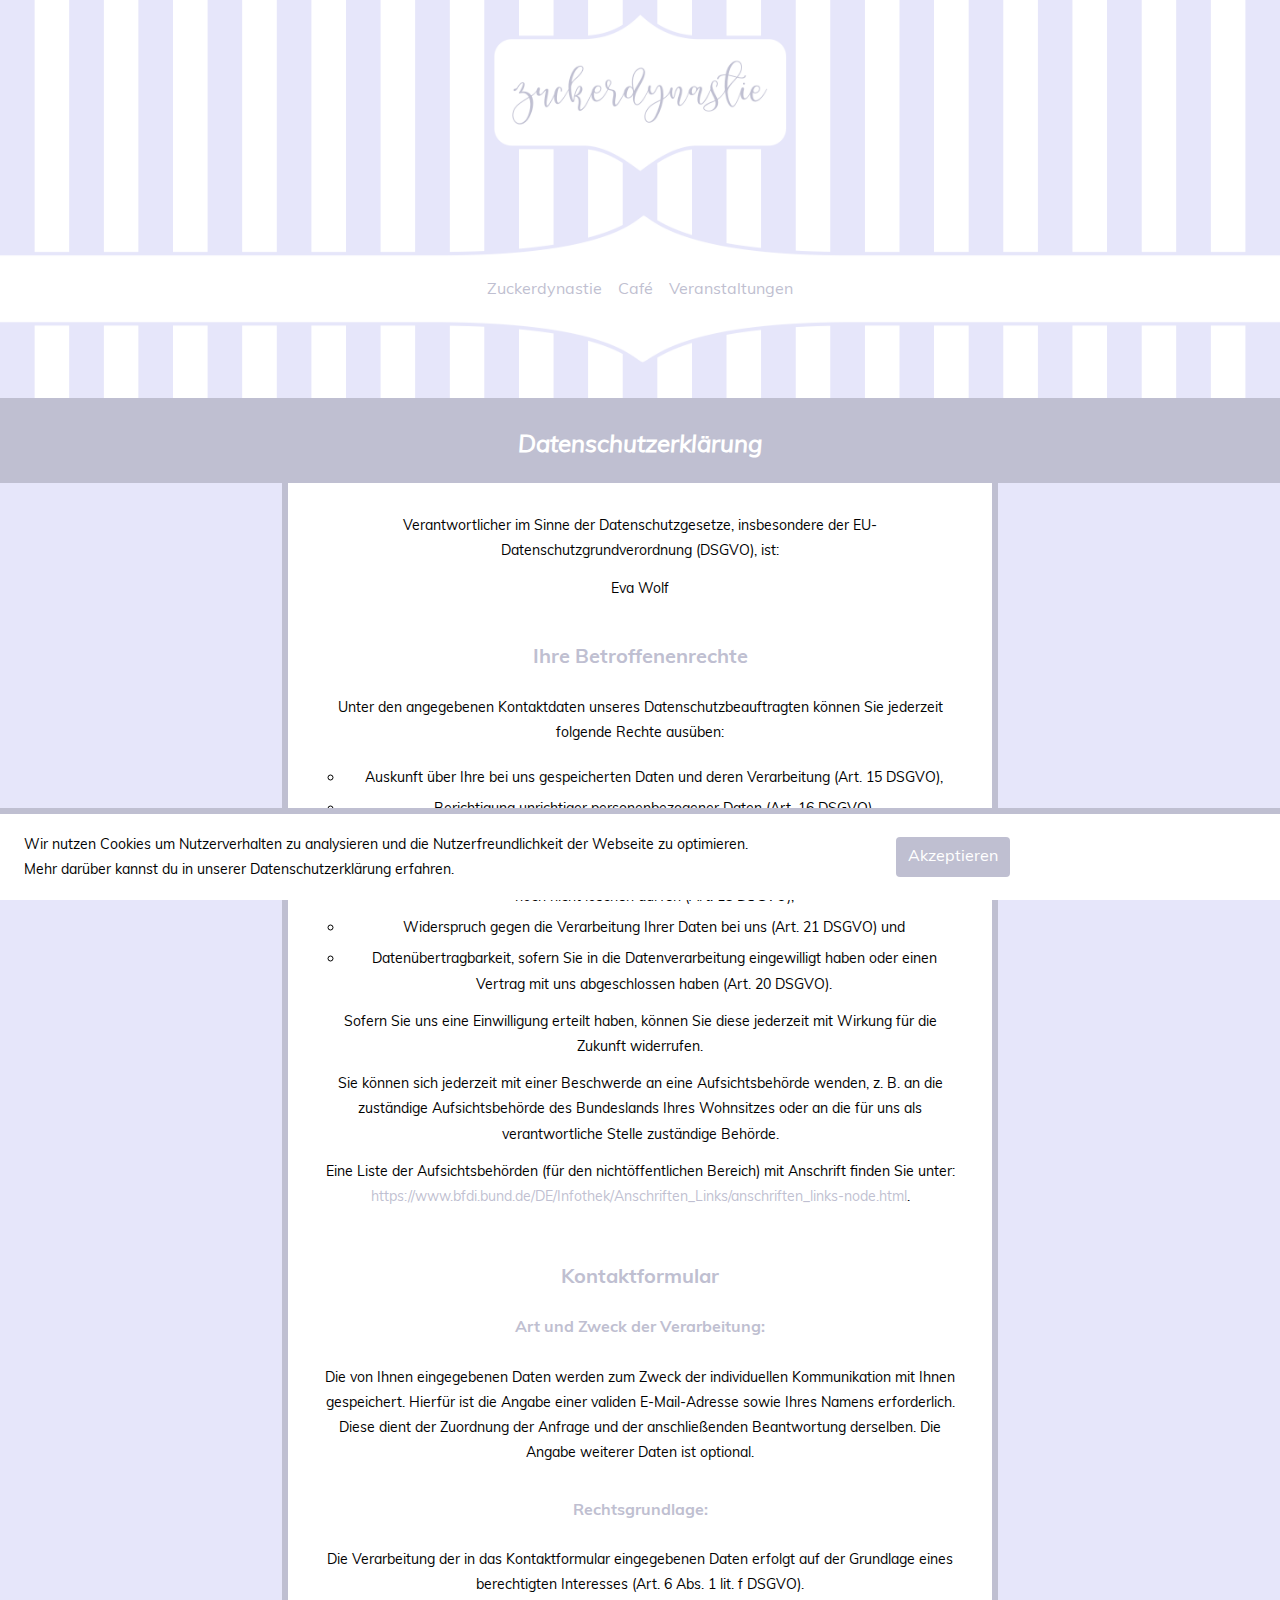
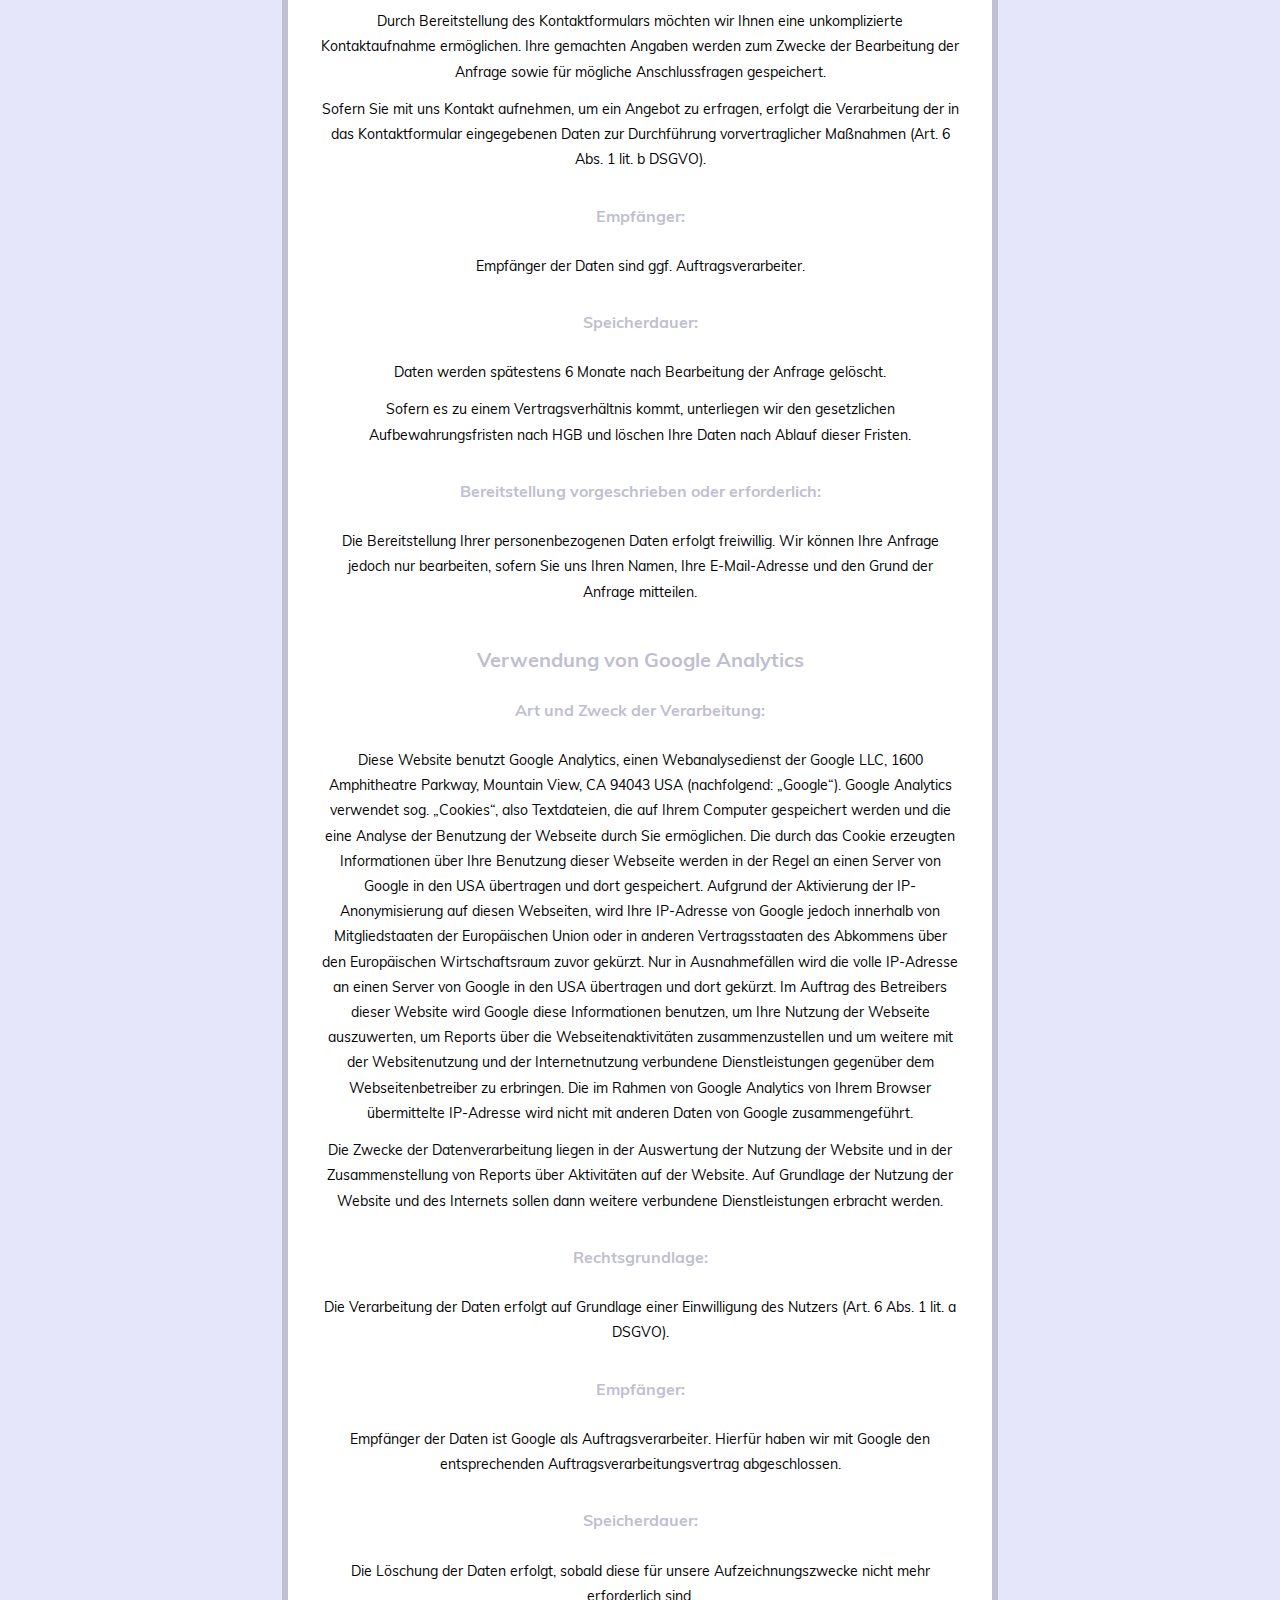
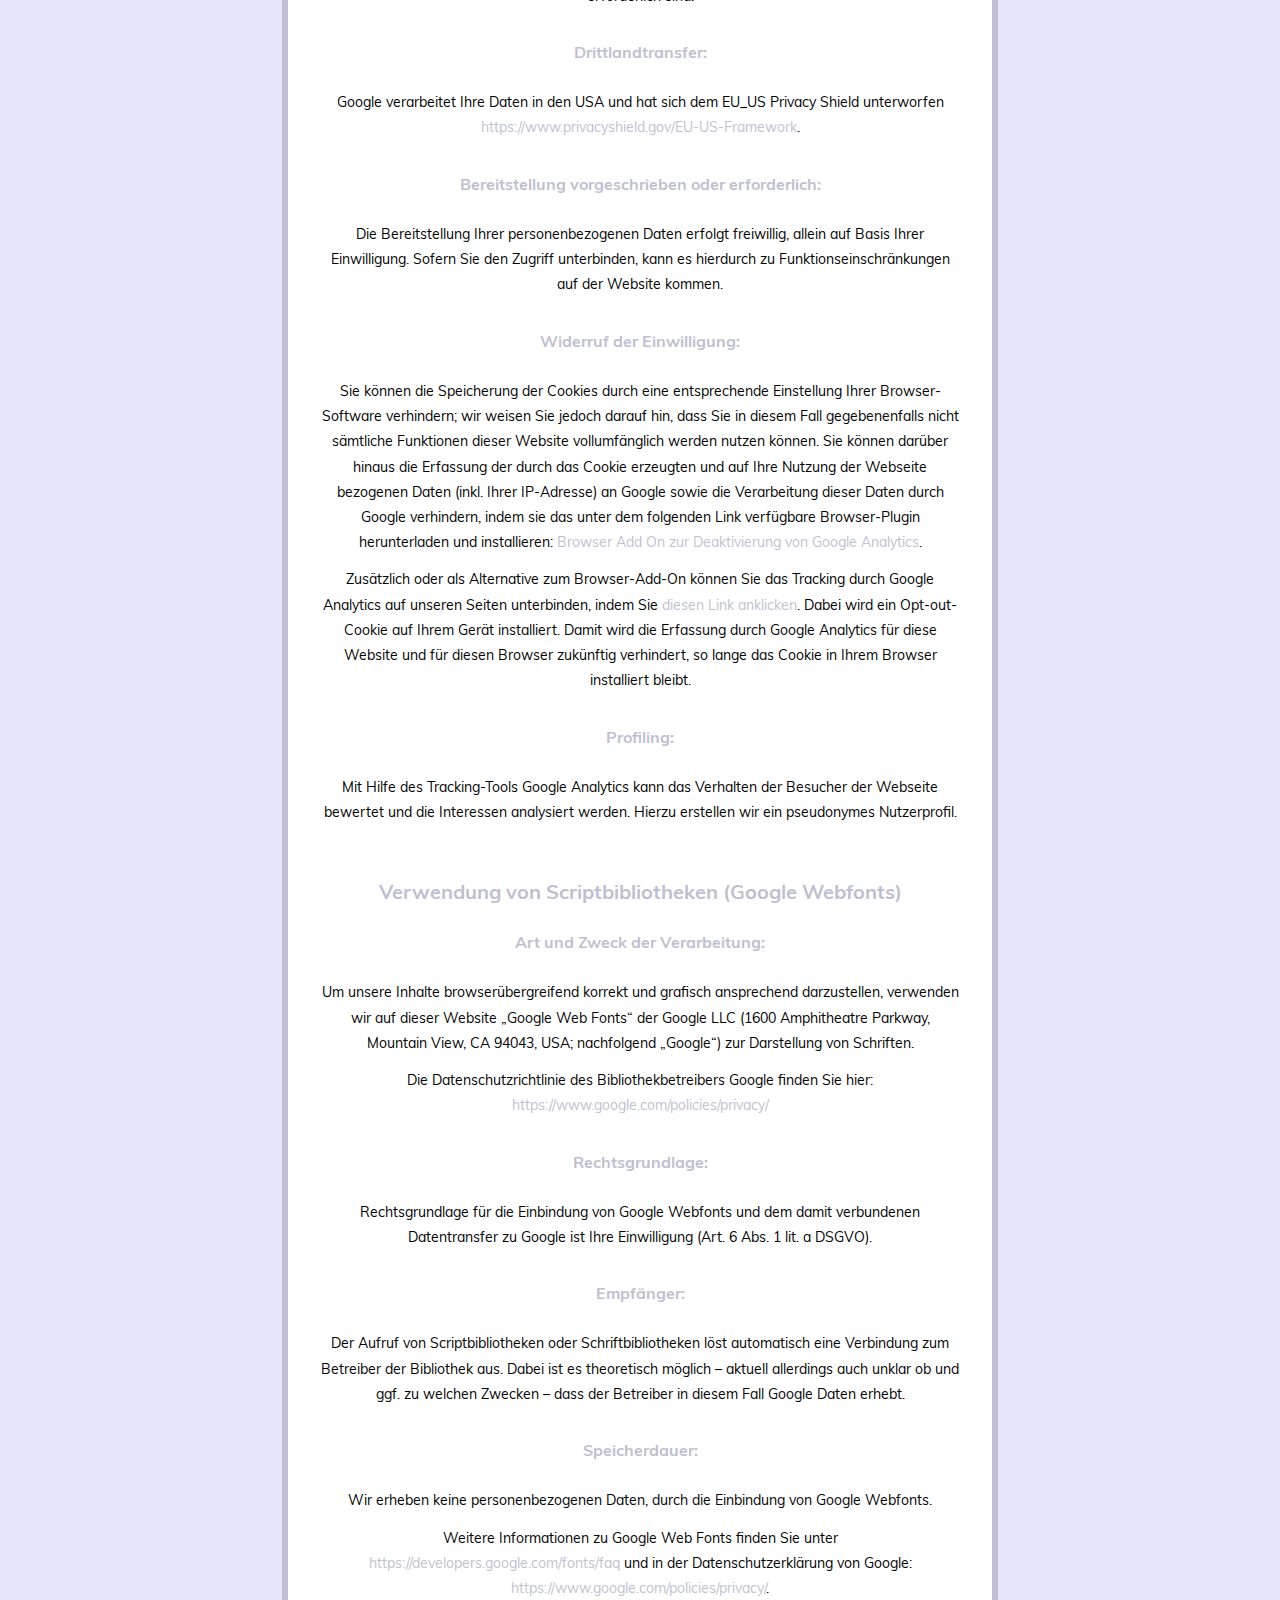
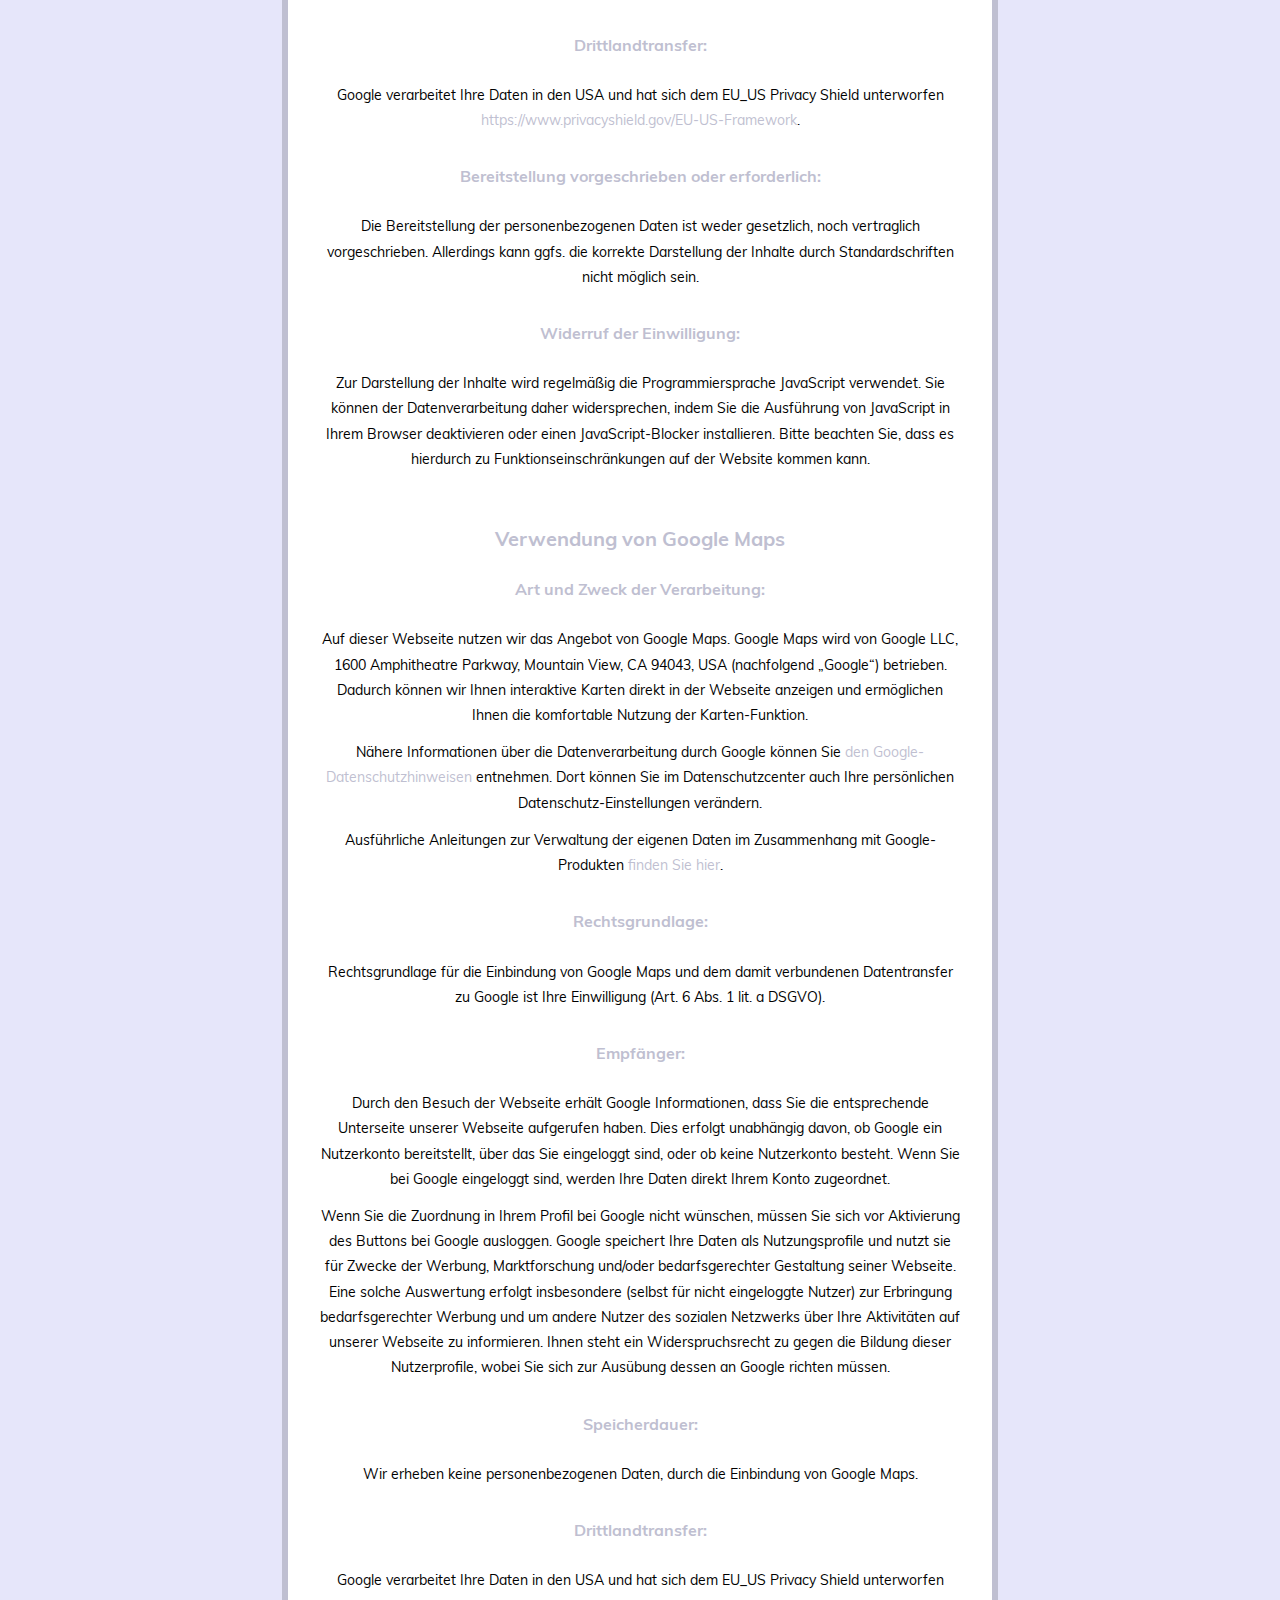
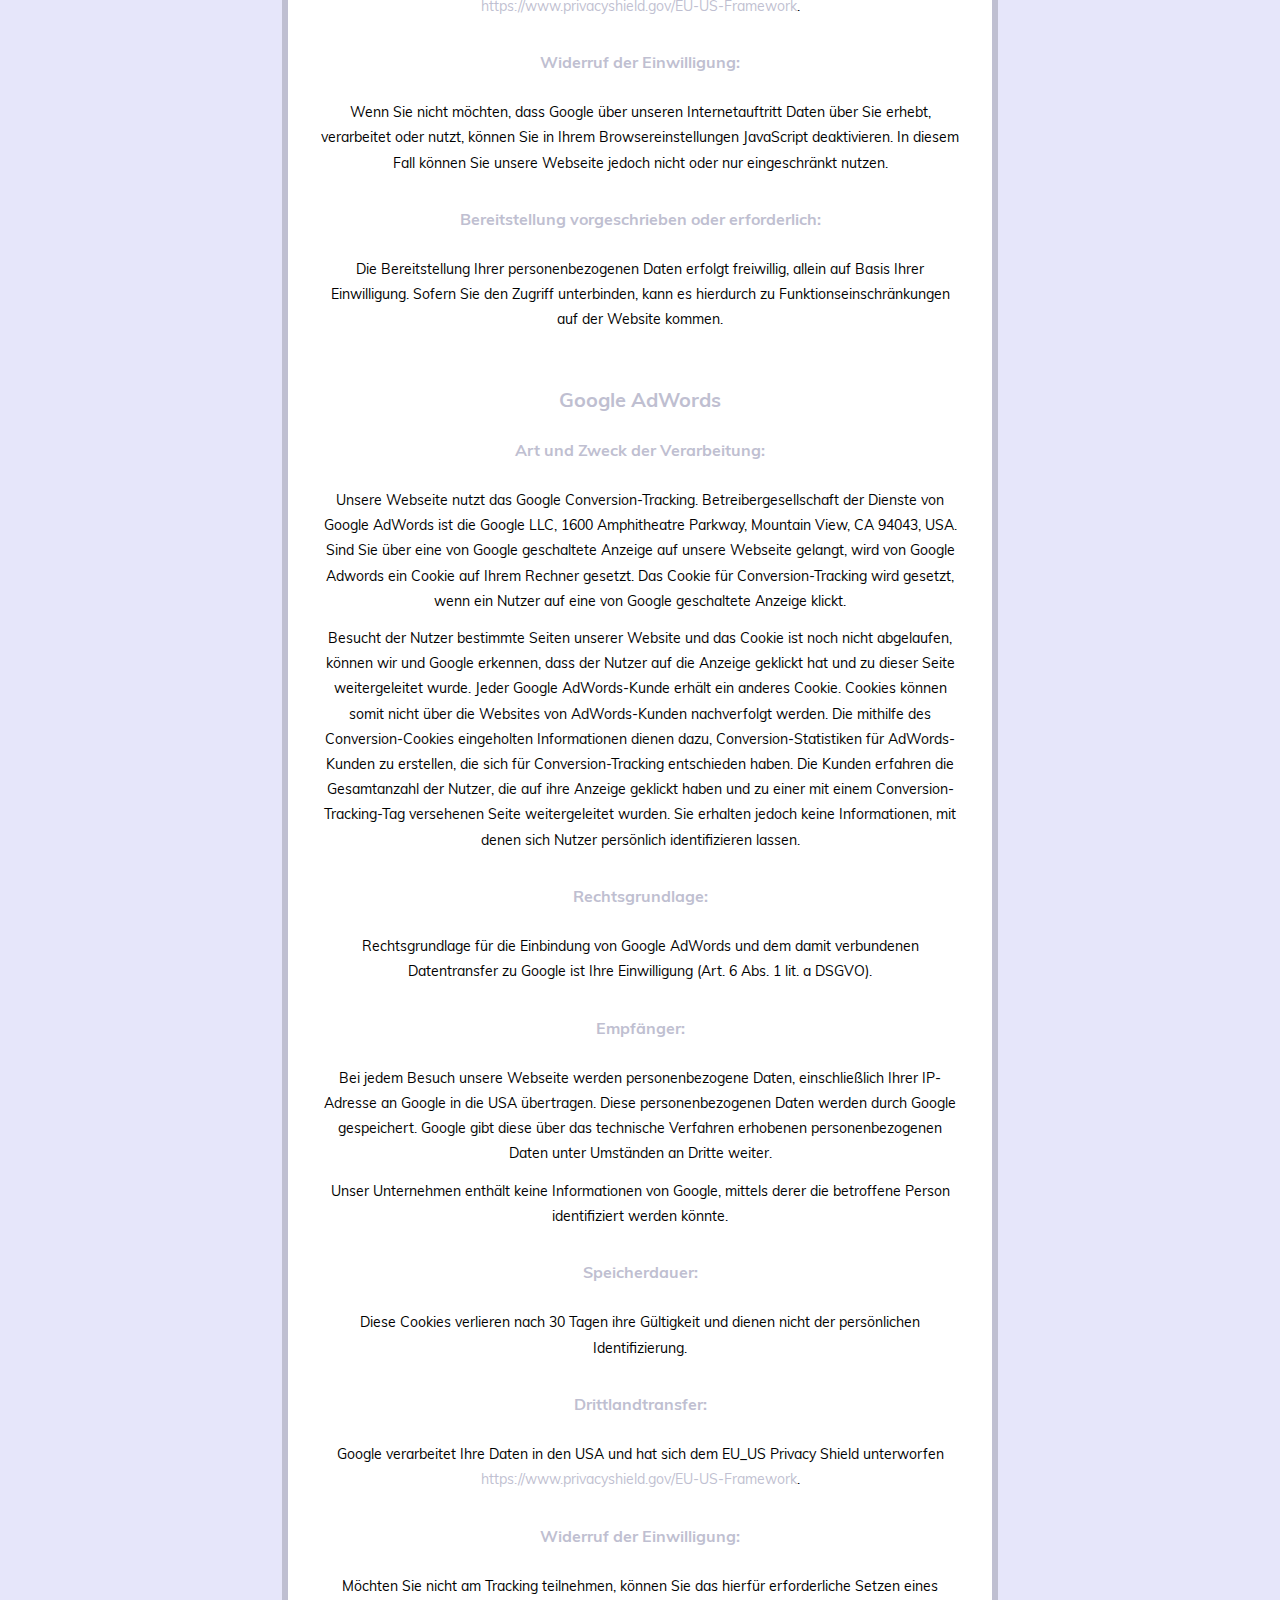
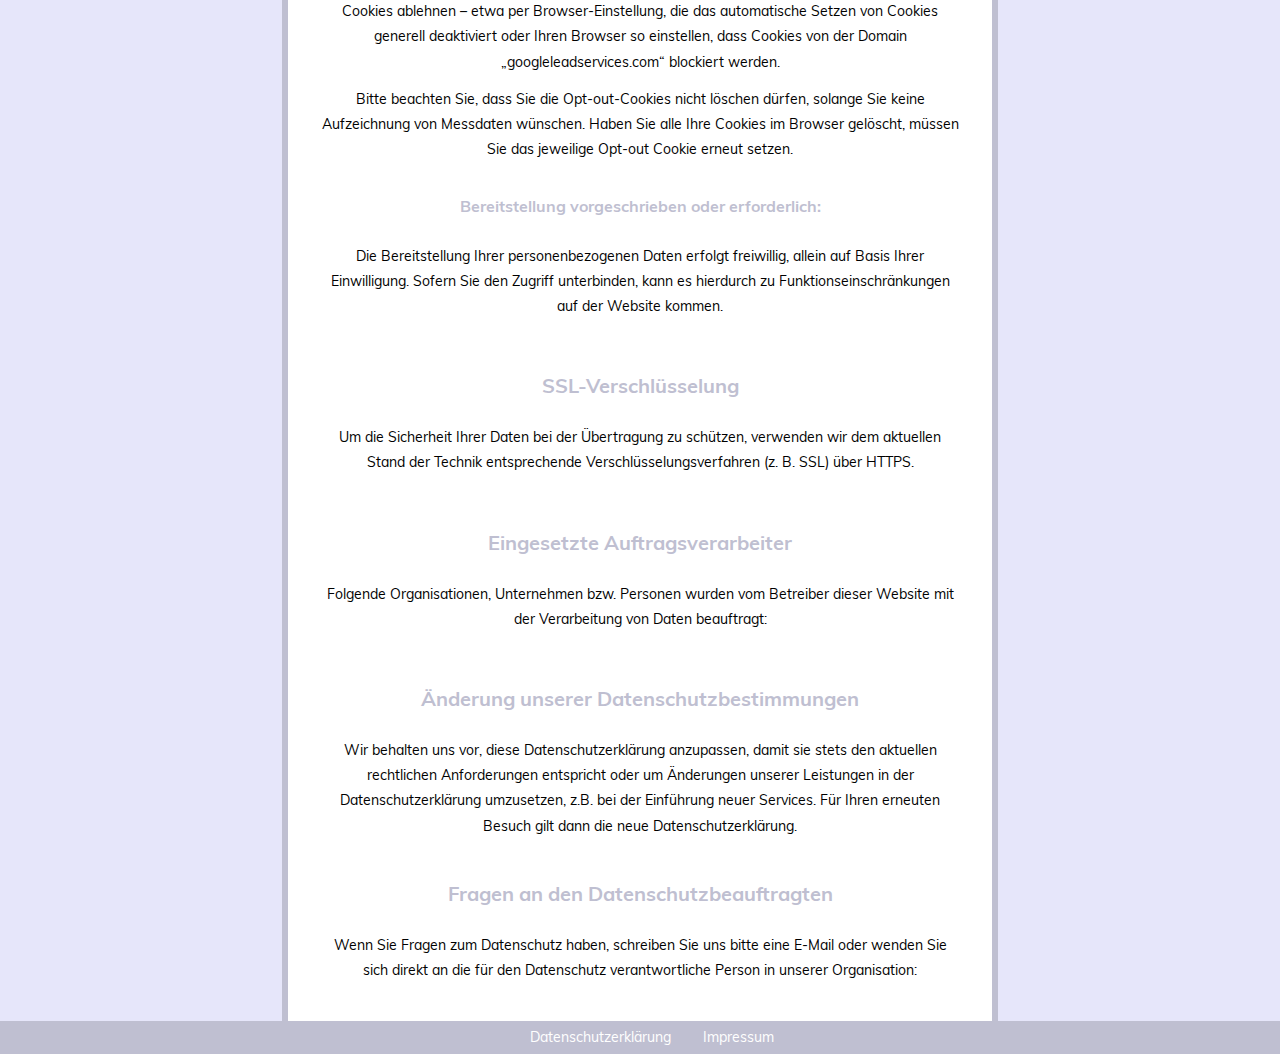
==== datenschutz.html @ 91c02031 "Initial-Commit" ====
<!DOCTYPE HTML PUBLIC "-//W3C//DTD HTML 4.0 Transitional//EN">
<html lang="de">
<head>
<meta charset="utf-8">
<meta http-equiv="X-UA-Compatible" content="IE=edge">
<meta name="page-type" content="homepage">
<meta name="viewport" content="width=device-width, initial-scale=1">
<meta name="description"
content="Süße Köstlichkeiten im Hamburger Karolinen-Viertel." >
<title>Zuckerdynastie</title>

<link rel="stylesheet" href="css/main.css" type="text/css">
<link rel="stylesheet" href="fonts/muli/stylesheet.css" type="text/css">
<script type="text/javascript" src="js/cookie.js"></script>

</head>

<body>

<img class="header" src="images/header.png">

<div class="navbar border-bottom">
    <nav>
      <ul class="ul-navbar">
        <li class="li-navbar">
          <a class="a-navbar" href="index.html">Zuckerdynastie</a>
        </li>
        <li class="li-navbar">
          <a class="a-navbar" href="speisekarte.html">Café</a>
        </li>
        <li class="li-navbar">
          <a class="a-navbar" href="veranstaltungen.html">Veranstaltungen</a>
        </li>
      </ul>
    </nav>
    <img src="images/nav-bottom.png">
</div>

<h2>Datenschutzerklärung</h2>

<div class="main-section">

    <p>Verantwortlicher im Sinne der Datenschutzgesetze, insbesondere der EU-Datenschutzgrundverordnung (DSGVO), ist:</p>
    <p>Eva Wolf</p>

    <h3>Ihre Betroffenenrechte</h3>

    <p>Unter den angegebenen Kontaktdaten unseres Datenschutzbeauftragten können Sie jederzeit folgende Rechte ausüben:</p>
    <ul>
    <li>Auskunft über Ihre bei uns gespeicherten Daten und deren Verarbeitung (Art. 15 DSGVO),</li>
    <li>Berichtigung unrichtiger personenbezogener Daten (Art. 16 DSGVO),</li>
    <li>Löschung Ihrer bei uns gespeicherten Daten (Art. 17 DSGVO),</li>
    <li>Einschränkung der Datenverarbeitung, sofern wir Ihre Daten aufgrund gesetzlicher Pflichten noch nicht löschen dürfen (Art. 18 DSGVO),</li>
    <li>Widerspruch gegen die Verarbeitung Ihrer Daten bei uns (Art. 21 DSGVO) und</li>
    <li>Datenübertragbarkeit, sofern Sie in die Datenverarbeitung eingewilligt haben oder einen Vertrag mit uns abgeschlossen haben (Art. 20 DSGVO).</li>
    </ul>
    <p>Sofern Sie uns eine Einwilligung erteilt haben, können Sie diese jederzeit mit Wirkung für die Zukunft widerrufen.</p>
    <p>Sie können sich jederzeit mit einer Beschwerde an eine Aufsichtsbehörde wenden, z. B. an die zuständige Aufsichtsbehörde des Bundeslands Ihres Wohnsitzes oder an die für uns als verantwortliche Stelle zuständige Behörde.</p>
    <p>Eine Liste der Aufsichtsbehörden (für den nichtöffentlichen Bereich) mit Anschrift finden Sie unter: <a href="https://www.bfdi.bund.de/DE/Infothek/Anschriften_Links/anschriften_links-node.html" target="blank" rel="nofollow">https://www.bfdi.bund.de/DE/Infothek/Anschriften_Links/anschriften_links-node.html</a>.</p>
    <p></p><h3>Kontaktformular</h3>
    <h4>Art und Zweck der Verarbeitung:</h4>
    <p>Die von Ihnen eingegebenen Daten werden zum Zweck der individuellen Kommunikation mit Ihnen gespeichert. Hierfür ist die Angabe einer validen E-Mail-Adresse sowie Ihres Namens erforderlich. Diese dient der Zuordnung der Anfrage und der anschließenden Beantwortung derselben. Die Angabe weiterer Daten ist optional.</p>
    <h4>Rechtsgrundlage:</h4>
    <p>Die Verarbeitung der in das Kontaktformular eingegebenen Daten erfolgt auf der Grundlage eines berechtigten Interesses (Art. 6 Abs. 1 lit. f DSGVO).</p>
    <p>Durch Bereitstellung des Kontaktformulars möchten wir Ihnen eine unkomplizierte Kontaktaufnahme ermöglichen. Ihre gemachten Angaben werden zum Zwecke der Bearbeitung der Anfrage sowie für mögliche Anschlussfragen gespeichert.</p>
    <p>Sofern Sie mit uns Kontakt aufnehmen, um ein Angebot zu erfragen, erfolgt die Verarbeitung der in das Kontaktformular eingegebenen Daten zur Durchführung vorvertraglicher Maßnahmen (Art. 6 Abs. 1 lit. b DSGVO).</p>
    <h4>Empfänger:</h4>
    <p>Empfänger der Daten sind ggf. Auftragsverarbeiter.</p>
    <h4>Speicherdauer:</h4>
    <p>Daten werden spätestens 6 Monate nach Bearbeitung der Anfrage gelöscht.</p>
    <p>Sofern es zu einem Vertragsverhältnis kommt, unterliegen wir den gesetzlichen Aufbewahrungsfristen nach HGB und löschen Ihre Daten nach Ablauf dieser Fristen. </p>
    <h4>Bereitstellung vorgeschrieben oder erforderlich:</h4>
    <p>Die Bereitstellung Ihrer personenbezogenen Daten erfolgt freiwillig. Wir können Ihre Anfrage jedoch nur bearbeiten, sofern Sie uns Ihren Namen, Ihre E-Mail-Adresse und den Grund der Anfrage mitteilen.</p>
    <h3>Verwendung von Google Analytics</h3>
    <h4>Art und Zweck der Verarbeitung:</h4>
    <p>Diese Website benutzt Google Analytics, einen Webanalysedienst der Google LLC, 1600 Amphitheatre Parkway, Mountain View, CA 94043 USA (nachfolgend: „Google“). Google Analytics verwendet sog. „Cookies“, also Textdateien, die auf Ihrem Computer gespeichert werden und die eine Analyse der Benutzung der Webseite durch Sie ermöglichen. Die durch das Cookie erzeugten Informationen über Ihre Benutzung dieser Webseite werden in der Regel an einen Server von Google in den USA übertragen und dort gespeichert. Aufgrund der Aktivierung der IP-Anonymisierung auf diesen Webseiten, wird Ihre IP-Adresse von Google jedoch innerhalb von Mitgliedstaaten der Europäischen Union oder in anderen Vertragsstaaten des Abkommens über den Europäischen Wirtschaftsraum zuvor gekürzt. Nur in Ausnahmefällen wird die volle IP-Adresse an einen Server von Google in den USA übertragen und dort gekürzt. Im Auftrag des Betreibers dieser Website wird Google diese Informationen benutzen, um Ihre Nutzung der Webseite auszuwerten, um Reports über die Webseitenaktivitäten zusammenzustellen und um weitere mit der Websitenutzung und der Internetnutzung verbundene Dienstleistungen gegenüber dem Webseitenbetreiber zu erbringen. Die im Rahmen von Google Analytics von Ihrem Browser übermittelte IP-Adresse wird nicht mit anderen Daten von Google zusammengeführt.</p>
    <p>Die Zwecke der Datenverarbeitung liegen in der Auswertung der Nutzung der Website und in der Zusammenstellung von Reports über Aktivitäten auf der Website. Auf Grundlage der Nutzung der Website und des Internets sollen dann weitere verbundene Dienstleistungen erbracht werden.</p>
    <h4>Rechtsgrundlage:</h4>
    <p>Die Verarbeitung der Daten erfolgt auf Grundlage einer Einwilligung des Nutzers (Art. 6 Abs. 1 lit. a DSGVO).</p>
    <h4>Empfänger:</h4>
    <p>Empfänger der Daten ist Google als Auftragsverarbeiter. Hierfür haben wir mit Google den entsprechenden Auftragsverarbeitungsvertrag abgeschlossen.</p>
    <h4>Speicherdauer:</h4>
    <p>Die Löschung der Daten erfolgt, sobald diese für unsere Aufzeichnungszwecke nicht mehr erforderlich sind.</p>
    <h4>Drittlandtransfer:</h4>
    <p>Google verarbeitet Ihre Daten in den USA und hat sich dem EU_US Privacy Shield unterworfen <a href="https://www.privacyshield.gov/EU-US-Framework">https://www.privacyshield.gov/EU-US-Framework</a>. </p>
    <h4>Bereitstellung vorgeschrieben oder erforderlich:</h4>
    <p>Die Bereitstellung Ihrer personenbezogenen Daten erfolgt freiwillig, allein auf Basis Ihrer Einwilligung. Sofern Sie den Zugriff unterbinden, kann es hierdurch zu Funktionseinschränkungen auf der Website kommen.</p>
    <h4>Widerruf der Einwilligung:</h4>
    <p>Sie können die Speicherung der Cookies durch eine entsprechende Einstellung Ihrer Browser-Software verhindern; wir weisen Sie jedoch darauf hin, dass Sie in diesem Fall gegebenenfalls nicht sämtliche Funktionen dieser Website vollumfänglich werden nutzen können. Sie können darüber hinaus die Erfassung der durch das Cookie erzeugten und auf Ihre Nutzung der Webseite bezogenen Daten (inkl. Ihrer IP-Adresse) an Google sowie die Verarbeitung dieser Daten durch Google verhindern, indem sie das unter dem folgenden Link verfügbare Browser-Plugin herunterladen und installieren: <a href="http://tools.google.com/dlpage/gaoptout?hl=de">Browser Add On zur Deaktivierung von Google Analytics</a>.</p>
    <p>Zusätzlich oder als Alternative zum Browser-Add-On können Sie das Tracking durch Google Analytics auf unseren Seiten unterbinden, indem Sie <a title="Google Analytics Opt-Out-Cookie setzen" onClick="gaOptout();alert('Google Analytics wurde deaktiviert');" href="#">diesen Link anklicken</a>. Dabei wird ein Opt-out-Cookie auf Ihrem Gerät installiert. Damit wird die Erfassung durch Google Analytics für diese Website und für diesen Browser zukünftig verhindert, so lange das Cookie in Ihrem Browser installiert bleibt.</p>
    <h4>Profiling:</h4>
    <p>Mit Hilfe des Tracking-Tools Google Analytics kann das Verhalten der Besucher der Webseite bewertet und die Interessen analysiert werden. Hierzu erstellen wir ein pseudonymes Nutzerprofil.</p>
    <p></p><h3>Verwendung von Scriptbibliotheken (Google Webfonts)</h3>
    <h4>Art und Zweck der Verarbeitung:</h4>
    <p>Um unsere Inhalte browserübergreifend korrekt und grafisch ansprechend darzustellen, verwenden wir auf dieser Website „Google Web Fonts“ der Google LLC (1600 Amphitheatre Parkway, Mountain View, CA 94043, USA; nachfolgend „Google“) zur Darstellung von Schriften.</p>
    <p>Die Datenschutzrichtlinie des Bibliothekbetreibers Google finden Sie hier: <a href="https://www.google.com/policies/privacy/">https://www.google.com/policies/privacy/</a></p>
    <h4>Rechtsgrundlage:</h4>
    <p>Rechtsgrundlage für die Einbindung von Google Webfonts und dem damit verbundenen Datentransfer zu Google ist Ihre Einwilligung (Art. 6 Abs. 1 lit. a DSGVO). </p>
    <h4>Empfänger:</h4>
    <p>Der Aufruf von Scriptbibliotheken oder Schriftbibliotheken löst automatisch eine Verbindung zum Betreiber der Bibliothek aus. Dabei ist es theoretisch möglich – aktuell allerdings auch unklar ob und ggf. zu welchen Zwecken – dass der Betreiber in diesem Fall Google Daten erhebt.</p>
    <h4>Speicherdauer:</h4>
    <p>Wir erheben keine personenbezogenen Daten, durch die Einbindung von Google Webfonts.</p>
    <p>Weitere Informationen zu Google Web Fonts finden Sie unter <a href="https://developers.google.com/fonts/faq">https://developers.google.com/fonts/faq</a> und in der Datenschutzerklärung von Google: <a href="https://www.google.com/policies/privacy/">https://www.google.com/policies/privacy/</a>.</p>
    <h4>Drittlandtransfer:</h4>
    <p>Google verarbeitet Ihre Daten in den USA und hat sich dem EU_US Privacy Shield unterworfen <a href="https://www.privacyshield.gov/EU-US-Framework">https://www.privacyshield.gov/EU-US-Framework</a>.</p>
    <h4>Bereitstellung vorgeschrieben oder erforderlich:</h4>
    <p>Die Bereitstellung der personenbezogenen Daten ist weder gesetzlich, noch vertraglich vorgeschrieben. Allerdings kann ggfs. die korrekte Darstellung der Inhalte durch Standardschriften nicht möglich sein.</p>
    <h4>Widerruf der Einwilligung:</h4>
    <p>Zur Darstellung der Inhalte wird regelmäßig die Programmiersprache JavaScript verwendet. Sie können der Datenverarbeitung daher widersprechen, indem Sie die Ausführung von JavaScript in Ihrem Browser deaktivieren oder einen JavaScript-Blocker installieren. Bitte beachten Sie, dass es hierdurch zu Funktionseinschränkungen auf der Website kommen kann.</p>
    <p></p><h3>Verwendung von Google Maps</h3>
    <h4>Art und Zweck der Verarbeitung:</h4>
    <p>Auf dieser Webseite nutzen wir das Angebot von Google Maps. Google Maps wird von Google LLC, 1600 Amphitheatre Parkway, Mountain View, CA 94043, USA (nachfolgend „Google“) betrieben. Dadurch können wir Ihnen interaktive Karten direkt in der Webseite anzeigen und ermöglichen Ihnen die komfortable Nutzung der Karten-Funktion.</p>
    <p>Nähere Informationen über die Datenverarbeitung durch Google können Sie <a href="http://www.google.com/privacypolicy.html">den Google-Datenschutzhinweisen</a> entnehmen. Dort können Sie im Datenschutzcenter auch Ihre persönlichen Datenschutz-Einstellungen verändern.</p>
    <p>Ausführliche Anleitungen zur Verwaltung der eigenen Daten im Zusammenhang mit Google-Produkten<a href="http://www.dataliberation.org/"> finden Sie hier</a>.</p>
    <h4>Rechtsgrundlage:</h4>
    <p>Rechtsgrundlage für die Einbindung von Google Maps und dem damit verbundenen Datentransfer zu Google ist Ihre Einwilligung (Art. 6 Abs. 1 lit. a DSGVO).</p>
    <h4>Empfänger:</h4>
    <p>Durch den Besuch der Webseite erhält Google Informationen, dass Sie die entsprechende Unterseite unserer Webseite aufgerufen haben. Dies erfolgt unabhängig davon, ob Google ein Nutzerkonto bereitstellt, über das Sie eingeloggt sind, oder ob keine Nutzerkonto besteht. Wenn Sie bei Google eingeloggt sind, werden Ihre Daten direkt Ihrem Konto zugeordnet.</p>
    <p>Wenn Sie die Zuordnung in Ihrem Profil bei Google nicht wünschen, müssen Sie sich vor Aktivierung des Buttons bei Google ausloggen. Google speichert Ihre Daten als Nutzungsprofile und nutzt sie für Zwecke der Werbung, Marktforschung und/oder bedarfsgerechter Gestaltung seiner Webseite. Eine solche Auswertung erfolgt insbesondere (selbst für nicht eingeloggte Nutzer) zur Erbringung bedarfsgerechter Werbung und um andere Nutzer des sozialen Netzwerks über Ihre Aktivitäten auf unserer Webseite zu informieren. Ihnen steht ein Widerspruchsrecht zu gegen die Bildung dieser Nutzerprofile, wobei Sie sich zur Ausübung dessen an Google richten müssen.</p>
    <h4>Speicherdauer:</h4>
    <p>Wir erheben keine personenbezogenen Daten, durch die Einbindung von Google Maps.</p>
    <h4>Drittlandtransfer:</h4>
    <p>Google verarbeitet Ihre Daten in den USA und hat sich dem EU_US Privacy Shield unterworfen <a href="https://www.privacyshield.gov/EU-US-Framework">https://www.privacyshield.gov/EU-US-Framework</a>.</p>
    <h4>Widerruf der Einwilligung:</h4>
    <p>Wenn Sie nicht möchten, dass Google über unseren Internetauftritt Daten über Sie erhebt, verarbeitet oder nutzt, können Sie in Ihrem Browsereinstellungen JavaScript deaktivieren. In diesem Fall können Sie unsere Webseite jedoch nicht oder nur eingeschränkt nutzen.</p>
    <h4>Bereitstellung vorgeschrieben oder erforderlich:</h4>
    <p>Die Bereitstellung Ihrer personenbezogenen Daten erfolgt freiwillig, allein auf Basis Ihrer Einwilligung. Sofern Sie den Zugriff unterbinden, kann es hierdurch zu Funktionseinschränkungen auf der Website kommen.</p>
    <p></p><h3>Google AdWords</h3>
    <h4>Art und Zweck der Verarbeitung:</h4>
    <p>Unsere Webseite nutzt das Google Conversion-Tracking. Betreibergesellschaft der Dienste von Google AdWords ist die Google LLC, 1600 Amphitheatre Parkway, Mountain View, CA 94043, USA. Sind Sie über eine von Google geschaltete Anzeige auf unsere Webseite gelangt, wird von Google Adwords ein Cookie auf Ihrem Rechner gesetzt. Das Cookie für Conversion-Tracking wird gesetzt, wenn ein Nutzer auf eine von Google geschaltete Anzeige klickt.</p>
    <p>Besucht der Nutzer bestimmte Seiten unserer Website und das Cookie ist noch nicht abgelaufen, können wir und Google erkennen, dass der Nutzer auf die Anzeige geklickt hat und zu dieser Seite weitergeleitet wurde. Jeder Google AdWords-Kunde erhält ein anderes Cookie. Cookies können somit nicht über die Websites von AdWords-Kunden nachverfolgt werden. Die mithilfe des Conversion-Cookies eingeholten Informationen dienen dazu, Conversion-Statistiken für AdWords-Kunden zu erstellen, die sich für Conversion-Tracking entschieden haben. Die Kunden erfahren die Gesamtanzahl der Nutzer, die auf ihre Anzeige geklickt haben und zu einer mit einem Conversion-Tracking-Tag versehenen Seite weitergeleitet wurden. Sie erhalten jedoch keine Informationen, mit denen sich Nutzer persönlich identifizieren lassen.</p>
    <h4>Rechtsgrundlage:</h4>
    <p>Rechtsgrundlage für die Einbindung von Google AdWords und dem damit verbundenen Datentransfer zu Google ist Ihre Einwilligung (Art. 6 Abs. 1 lit. a DSGVO).</p>
    <h4>Empfänger:</h4>
    <p>Bei jedem Besuch unsere Webseite werden personenbezogene Daten, einschließlich Ihrer IP-Adresse an Google in die USA übertragen. Diese personenbezogenen Daten werden durch Google gespeichert. Google gibt diese über das technische Verfahren erhobenen personenbezogenen Daten unter Umständen an Dritte weiter.</p>
    <p>Unser Unternehmen enthält keine Informationen von Google, mittels derer die betroffene Person identifiziert werden könnte.</p>
    <h4>Speicherdauer:</h4>
    <p>Diese Cookies verlieren nach 30 Tagen ihre Gültigkeit und dienen nicht der persönlichen Identifizierung.</p>
    <h4>Drittlandtransfer:</h4>
    <p>Google verarbeitet Ihre Daten in den USA und hat sich dem EU_US Privacy Shield unterworfen <a href="https://www.privacyshield.gov/EU-US-Framework">https://www.privacyshield.gov/EU-US-Framework</a>.</p>
    <h4>Widerruf der Einwilligung:</h4>
    <p>Möchten Sie nicht am Tracking teilnehmen, können Sie das hierfür erforderliche Setzen eines Cookies ablehnen – etwa per Browser-Einstellung, die das automatische Setzen von Cookies generell deaktiviert oder Ihren Browser so einstellen, dass Cookies von der Domain „googleleadservices.com“ blockiert werden.</p>
    <p>Bitte beachten Sie, dass Sie die Opt-out-Cookies nicht löschen dürfen, solange Sie keine Aufzeichnung von Messdaten wünschen. Haben Sie alle Ihre Cookies im Browser gelöscht, müssen Sie das jeweilige Opt-out Cookie erneut setzen.</p>
    <h4>Bereitstellung vorgeschrieben oder erforderlich:</h4>
    <p>Die Bereitstellung Ihrer personenbezogenen Daten erfolgt freiwillig, allein auf Basis Ihrer Einwilligung. Sofern Sie den Zugriff unterbinden, kann es hierdurch zu Funktionseinschränkungen auf der Website kommen.</p>
    <p></p><h3>SSL-Verschlüsselung</h3>
    <p>Um die Sicherheit Ihrer Daten bei der Übertragung zu schützen, verwenden wir dem aktuellen Stand der Technik entsprechende Verschlüsselungsverfahren (z. B. SSL) über HTTPS.</p>
    <p></p><h3>Eingesetzte Auftragsverarbeiter</h3>
    <p>Folgende Organisationen, Unternehmen bzw. Personen wurden vom Betreiber dieser Website mit der Verarbeitung von Daten beauftragt:</p>
    <p></p><h3>Änderung unserer Datenschutzbestimmungen</h3>
    <p>Wir behalten uns vor, diese Datenschutzerklärung anzupassen, damit sie stets den aktuellen rechtlichen Anforderungen entspricht oder um Änderungen unserer Leistungen in der Datenschutzerklärung umzusetzen, z.B. bei der Einführung neuer Services. Für Ihren erneuten Besuch gilt dann die neue Datenschutzerklärung.</p>
    <h3>Fragen an den Datenschutzbeauftragten</h3>
    <p>Wenn Sie Fragen zum Datenschutz haben, schreiben Sie uns bitte eine E-Mail oder wenden Sie sich direkt an die für den Datenschutz verantwortliche Person in unserer Organisation:</p>


</div>

<div class="footer">
        <ul class="ul-footer">
            <li class="li-footer"><a class="a-footer" href="datenschutz.html">Datenschutzerklärung</a></li>
            <li class="li-footer"><a class="a-footer" href="impressum.html">Impressum</a></li>
       </ul>
  </div>

<div class="cookie-hinweis" id="cookiehinweis">
    <div class="col-left">
      <p class="p-cookie">Wir nutzen Cookies um Nutzerverhalten zu analysieren und die Nutzerfreundlichkeit der Webseite zu optimieren.<br />Mehr darüber kannst du in unserer <router-link to="/pages/datenschutz.html">Datenschutzerklärung</router-link> erfahren.</p>
    </div>
    <div class="col-right">
        <a class="button" onclick='document.getElementById("cookiehinweis").style="display:none";'>Akzeptieren</a>
    </div>
</div>

<script>
   showCookieNotice();
</script>

</body>

</html>
---- css/main.css ----
/* ############################################################ */
/* allgemein */
/* ############################################################ */

body {
    font-family: muli;
    font-size: 14px;
    margin: 0;
    background: #E6E6FA;
    text-align: center;
    -webkit-font-smoothing: antialiased;
    -moz-osx-font-smoothing: grayscale;
    word-wrap:break-word
}

img {
    width: 100%;
    padding: 0;
    margin: 0;
}

.navbar {
    width: 100%;
    display: block;
    text-align: center;
    background: #fff;
    padding: 0;
    margin:0;
}

.border-bottom {
    border-bottom: 6px solid #BFBFD1;
}


.main-section {
    width: 50%;
    margin-left: auto;
    margin-right: auto;
    background: #fff;
    padding: 24px 32px 32px 32px;
    border-left: 6px solid #BFBFD1;
    border-right: 6px solid #BFBFD1;
}

a {
  color: #BFBFD1;
  text-decoration: none;
  outline: none;
  cursor: pointer;
}

button {
    color: #fff;
    background: #BFBFD1;
    border-radius: 4px;
    cursor: pointer;
    outline: none;
    font-size:16px;
    height: 32px;
    border: none;
    padding: 8px 16px 12px 18px;
}

button:hover {
    background: #E6E6FA;
}

.button {
    color: #fff;
    background: #BFBFD1;
    border-radius: 4px;
    cursor: pointer;
    outline: none;
    font-size:16px;
    height: 32px;
    border: none;
    padding: 8px 12px 0px 12px;
}

.button:hover {
    background: #E6E6FA;
}

p {
    font-size: 14px;
     line-height: 180%;
     padding-top: 6px;
     padding-bottom: 6px;
     cursor: default;
     margin: 0;
}

.left {
    text-align: left;
}

u {
    text-decoration: underline;
}

b {
    font-weight: bold;
}

h1 {
    font-weight: bold;
    color: #BFBFD1;
    line-height: 130%;
    cursor: default;
    font-size: 32px;
    padding-top: 24px;
    padding-bottom: 16px;
}


h2 {
    font-weight: bold;
    line-height: 130%;
    cursor: default;
    font-size: 24px;
    padding-top: 24px;
    padding-bottom: 24px;
    width: 100%;
    color: #fff;
    background: #BFBFD1;
    font-style: italic;
    margin: 0;
}

h3 {
    font-weight: bold;
    color: #BFBFD1;
    line-height: 130%;
    cursor: default;
    font-size: 20px;
    padding-top: 16px;
    padding-bottom: 0px
}

h4 {
    font-weight: bold;
    color: #BFBFD1;
    line-height: 130%;
    cursor: default;
    font-size: 16px;
    padding-top: 6px;
    padding-bottom: 0px;
}

ul {
  list-style-type: circle;
  padding-left: 24px;
  line-height: 180%;
  margin-bottom: 16px;
  cursor: default;
  margin-bottom: 0;
}

ol {
  list-style-type: decimal;
  padding-left: 24px;
  line-height: 180%;
  margin-bottom: 16px;
  cursor: default;
  margin-bottom: 0;
}

li {
    padding-left: 4px;
    padding-bottom: 6px;
}

/* ############################################################ */
/* Navbar */
/* ############################################################ */

.ul-navbar {
    display: flex;
    justify-content: center;
    list-style-type: none;
    margin: 0;
    padding: 0;
}

.li-navbar {
    padding: 0;
    display: block;
    position: relative;
}

.a-navbar {
    padding: 0px 8px 0px 8px;
    font-size: 16px;
}

/* ############################################################ */
/* Cookie Hinweis */
/* ############################################################ */

.cookie-hinweis {
    display: flex;
	width: 100%;
	bottom: 0px;
	background: #fff;
    border-top: 6px solid #BFBFD1;
	position: fixed;
	margin: 0;
	padding: 0;
	z-index: 200;
}

.col-left {
  width: 70%;
  margin: 0;
  padding: 0;
 }

 .col-right {
   display: flex;
   align-items: center;
}

.p-cookie {
    text-align: left;
    margin-top: 12px;
    margin-bottom: 12px;
    margin-left: 24px;
}

/* ############################################################ */
/* Footer */
/* ############################################################ */

.footer {
  text-align: center;
  width: 100%;
  padding: 0;
  margin: 0;
 }


.ul-footer {
     display: flex;
     justify-content: center;
     background: #BFBFD1;
     margin: 0;
 }

.li-footer {
    padding: 4px 16px 4px 16px;
    color: #fff;
    cursor: default;
    list-style-type: none;
}

.a-footer {
    color: #fff;
}
---- fonts/muli/stylesheet.css ----
/**
 * WEBFONTS
 * generated using webfonts.gidix.net
 * 
 * 03.04.2019, 16:18
 */

@font-face {
	font-family: 'Muli';
	src: url('Muli_Bold.ttf');
	font-weight: 700;
	font-style: normal;
}

@font-face {
	font-family: 'Muli';
	src: url('Muli_Italic.ttf');
	font-weight: 500;
	font-style: italic;
}

@font-face {
	font-family: 'Muli';
	src: url('Muli_Light.ttf');
	font-weight: 300;
	font-style: normal;
}

@font-face {
	font-family: 'Muli';
	src: url('Muli_Regular.ttf');
	font-weight: 400;
	font-style: normal;
}
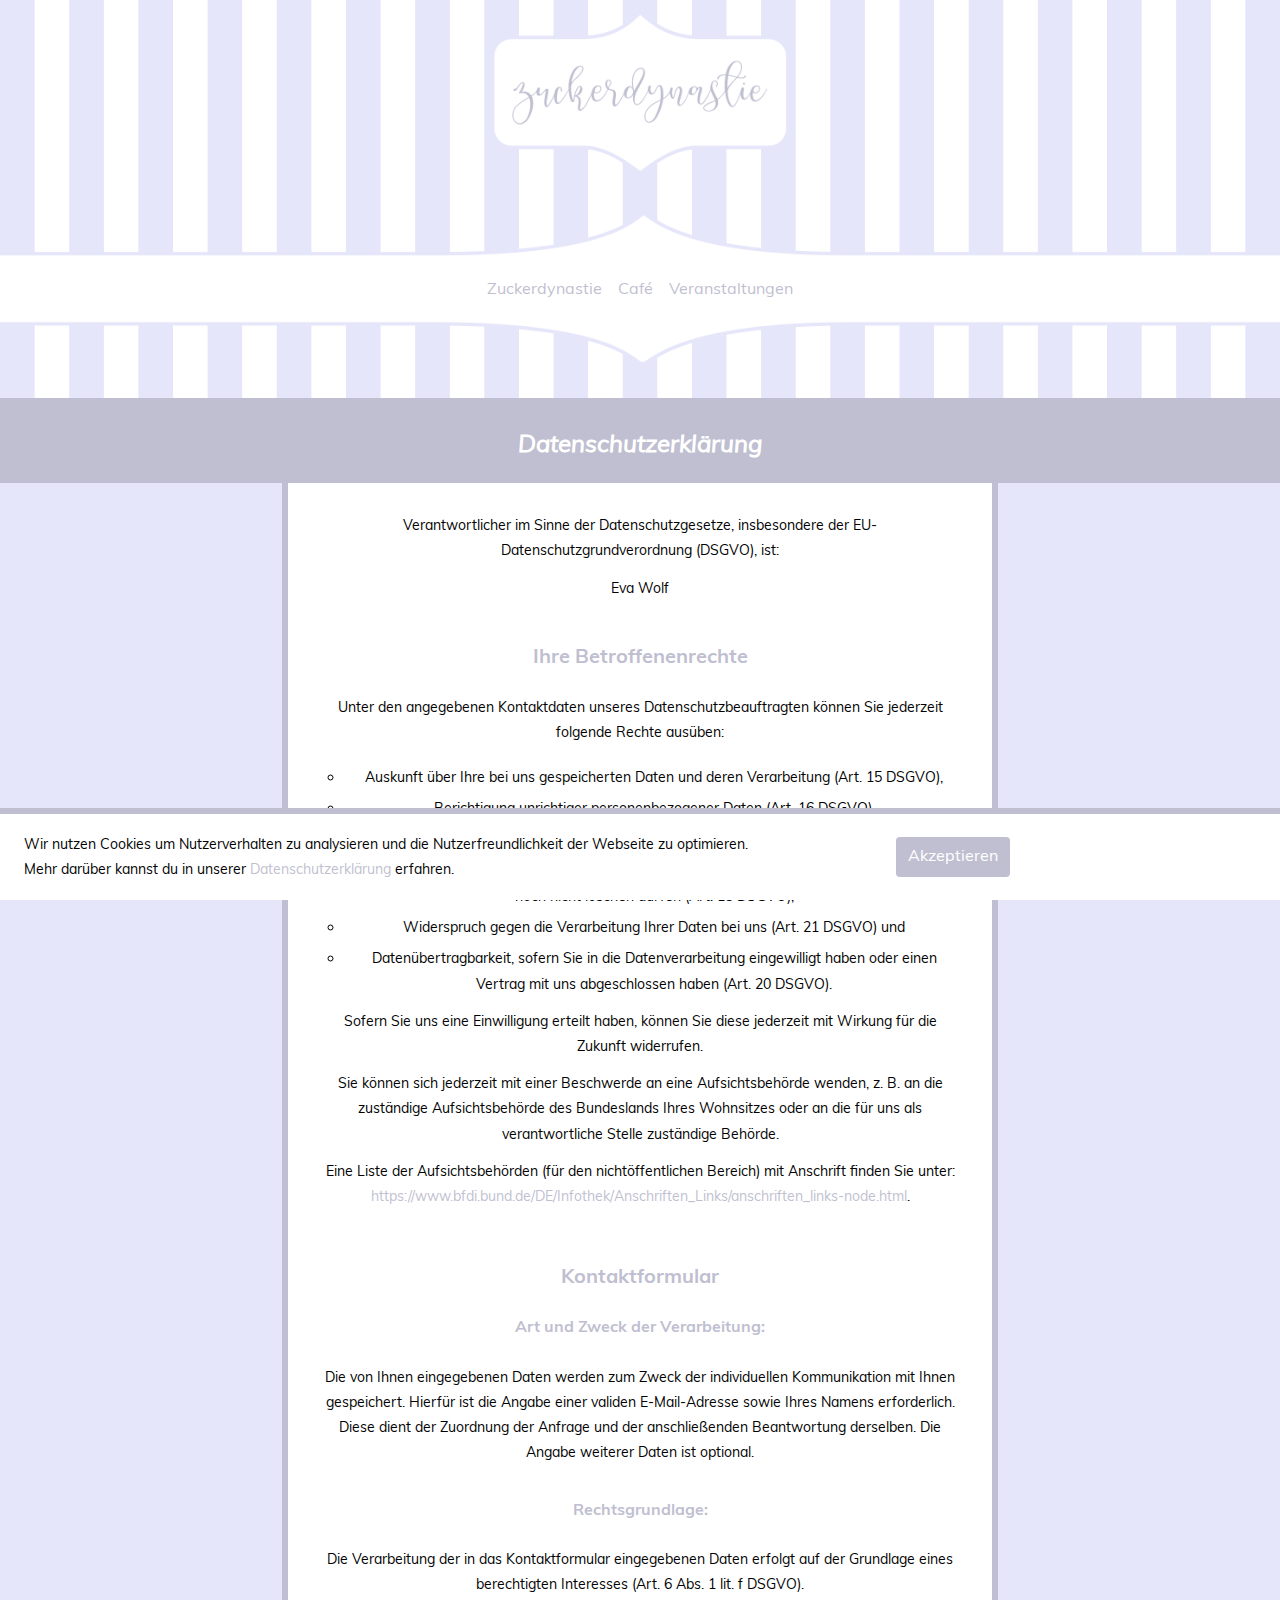
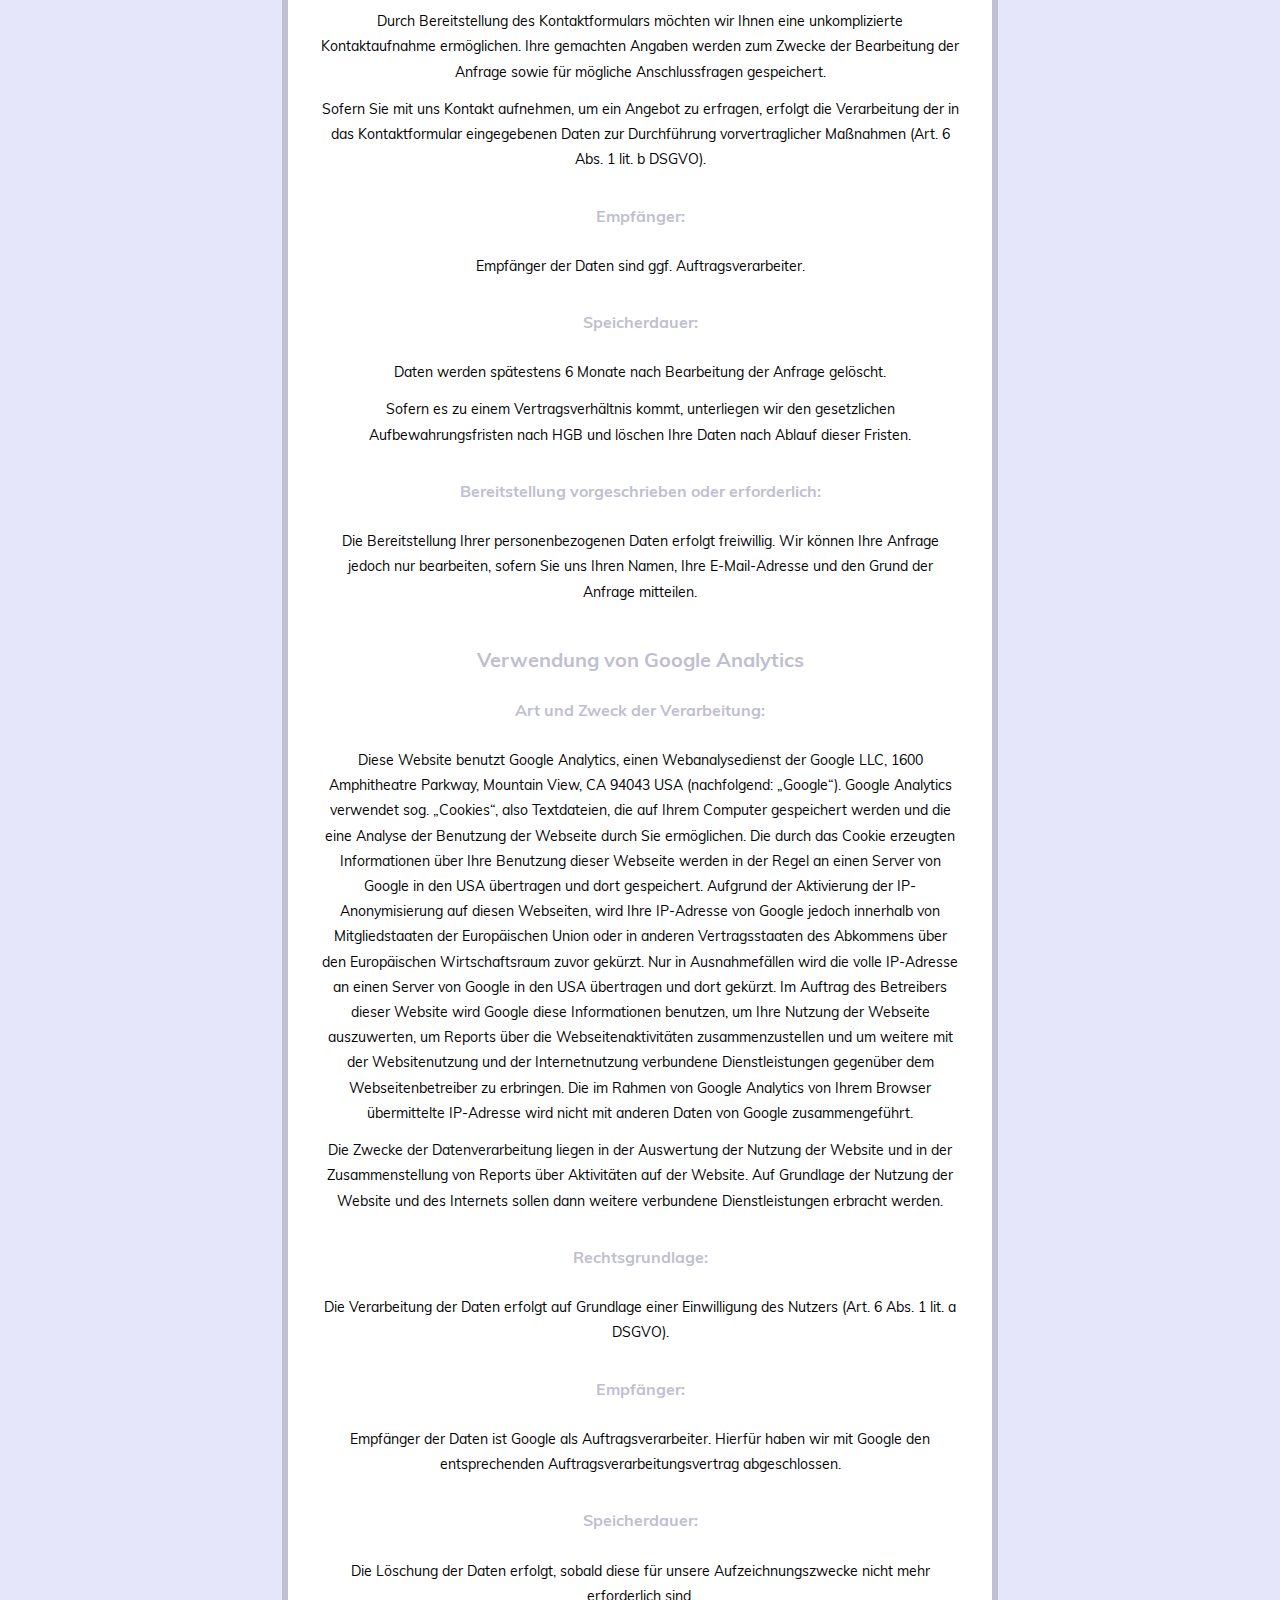
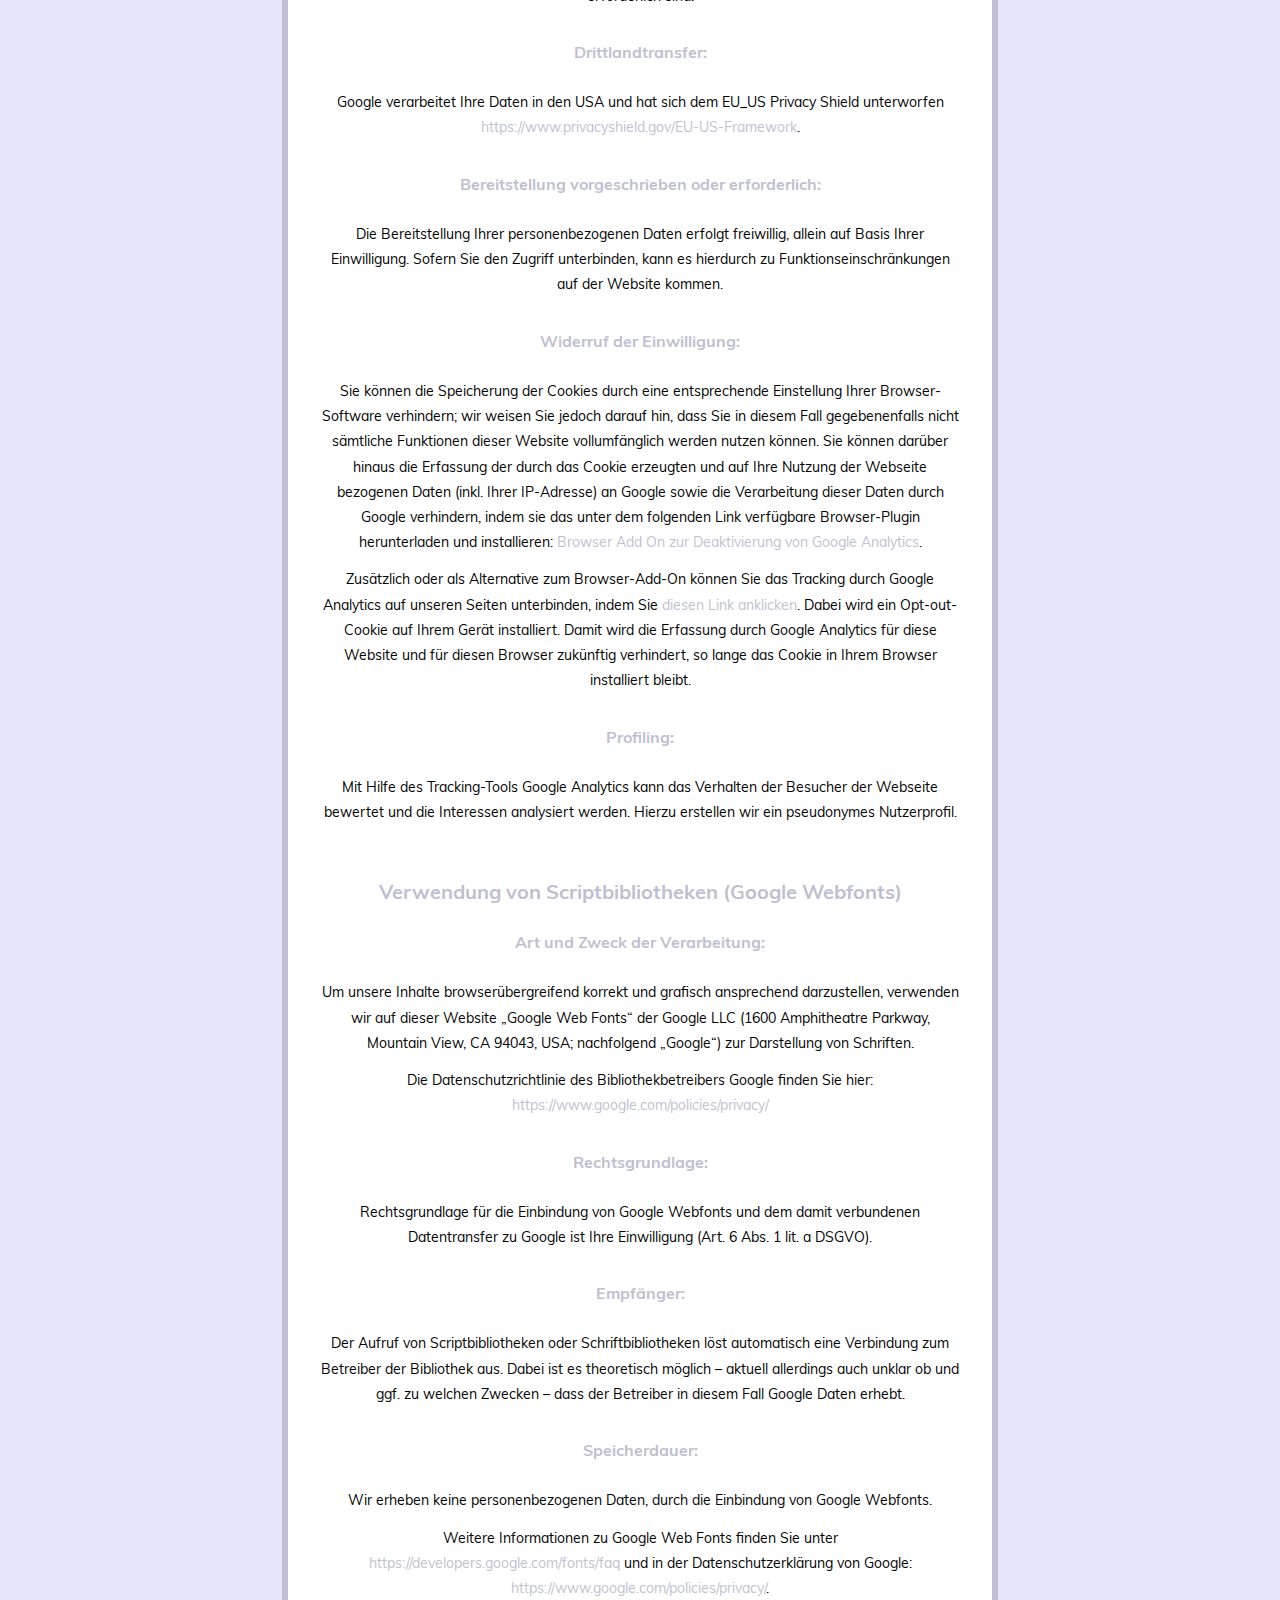
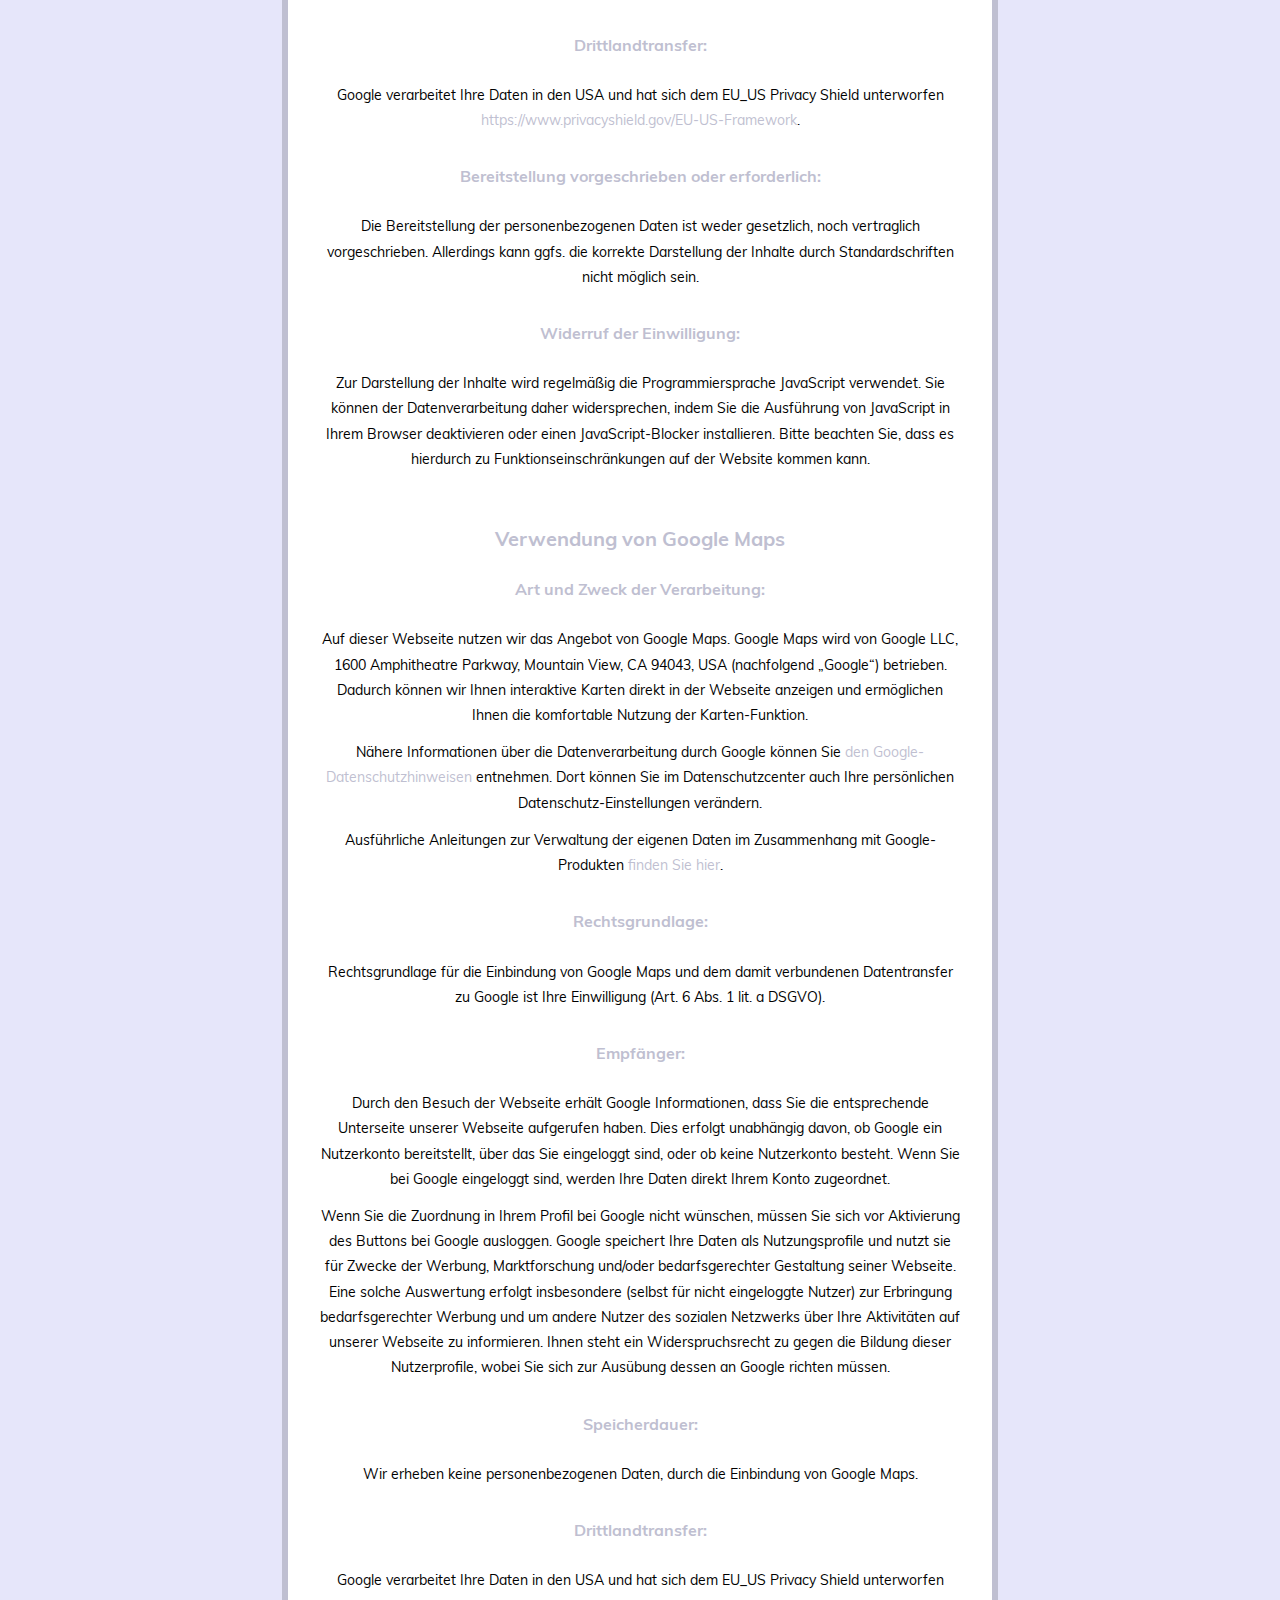
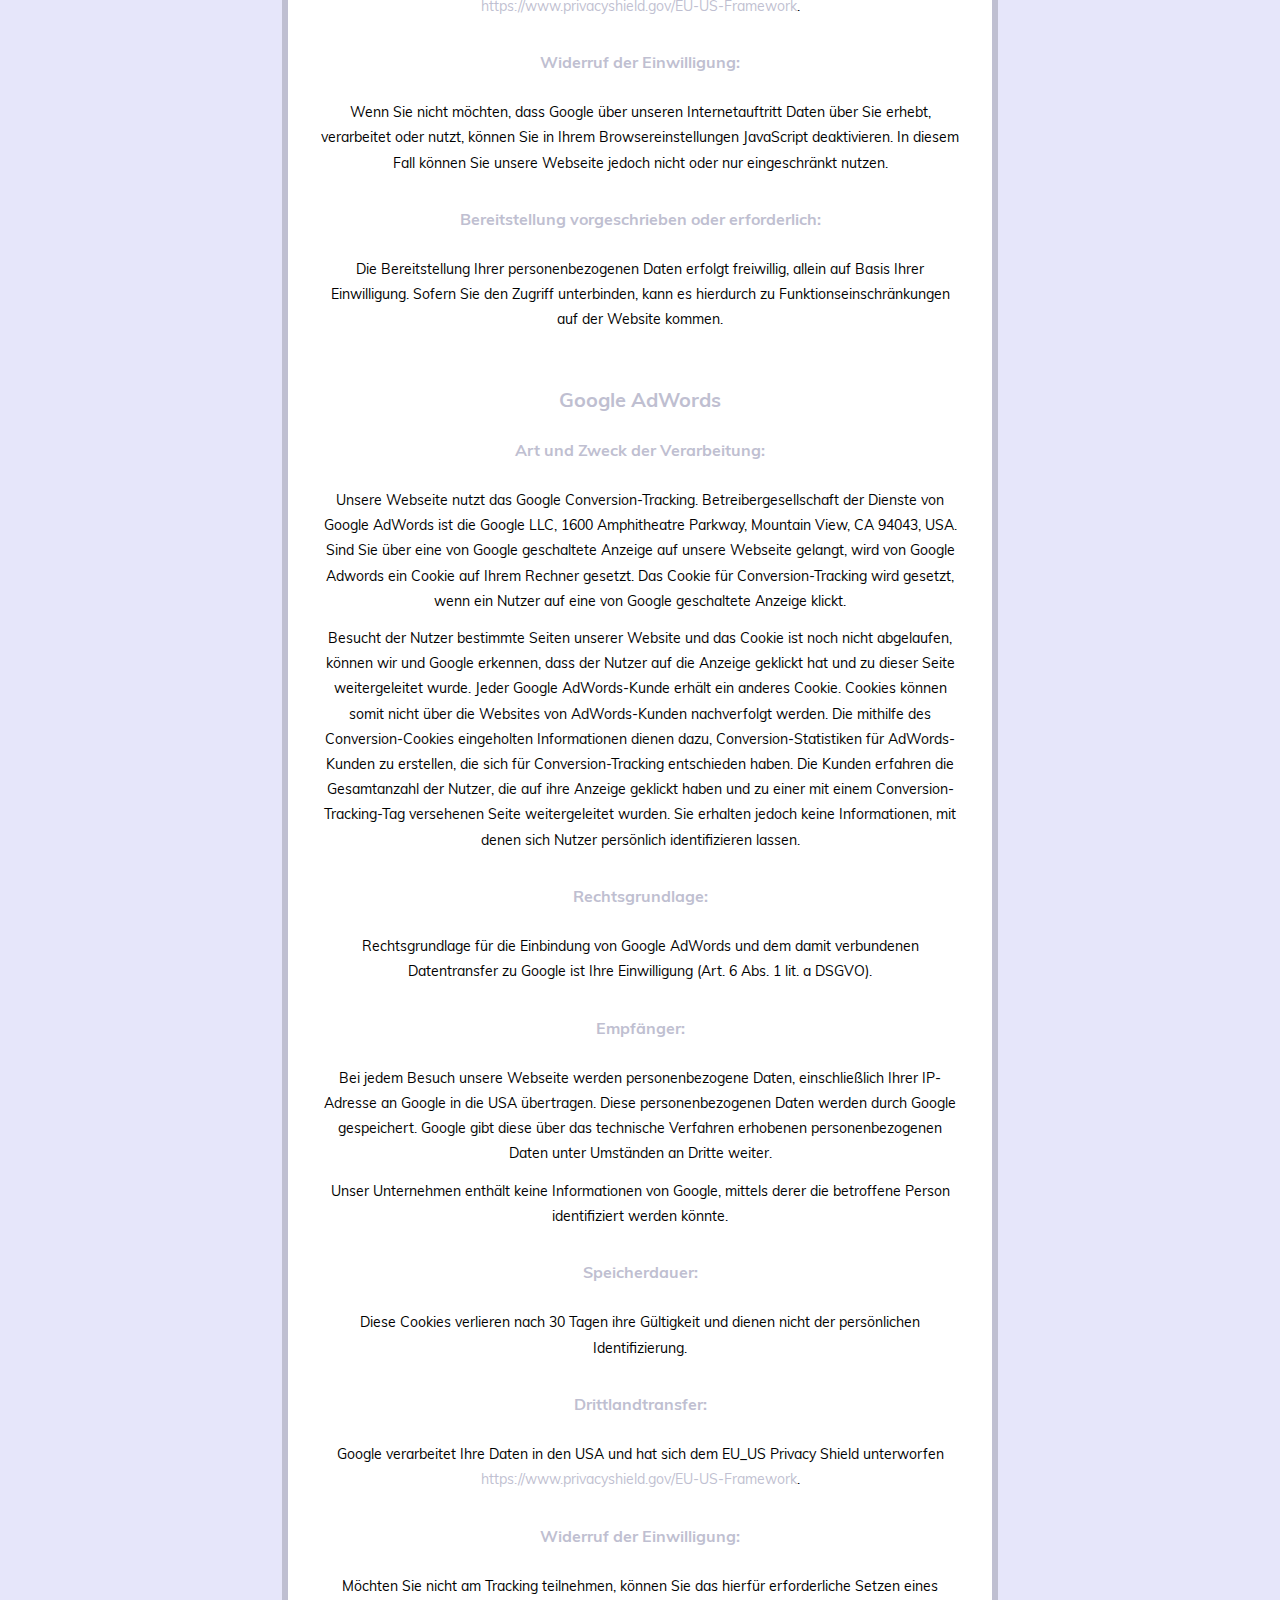
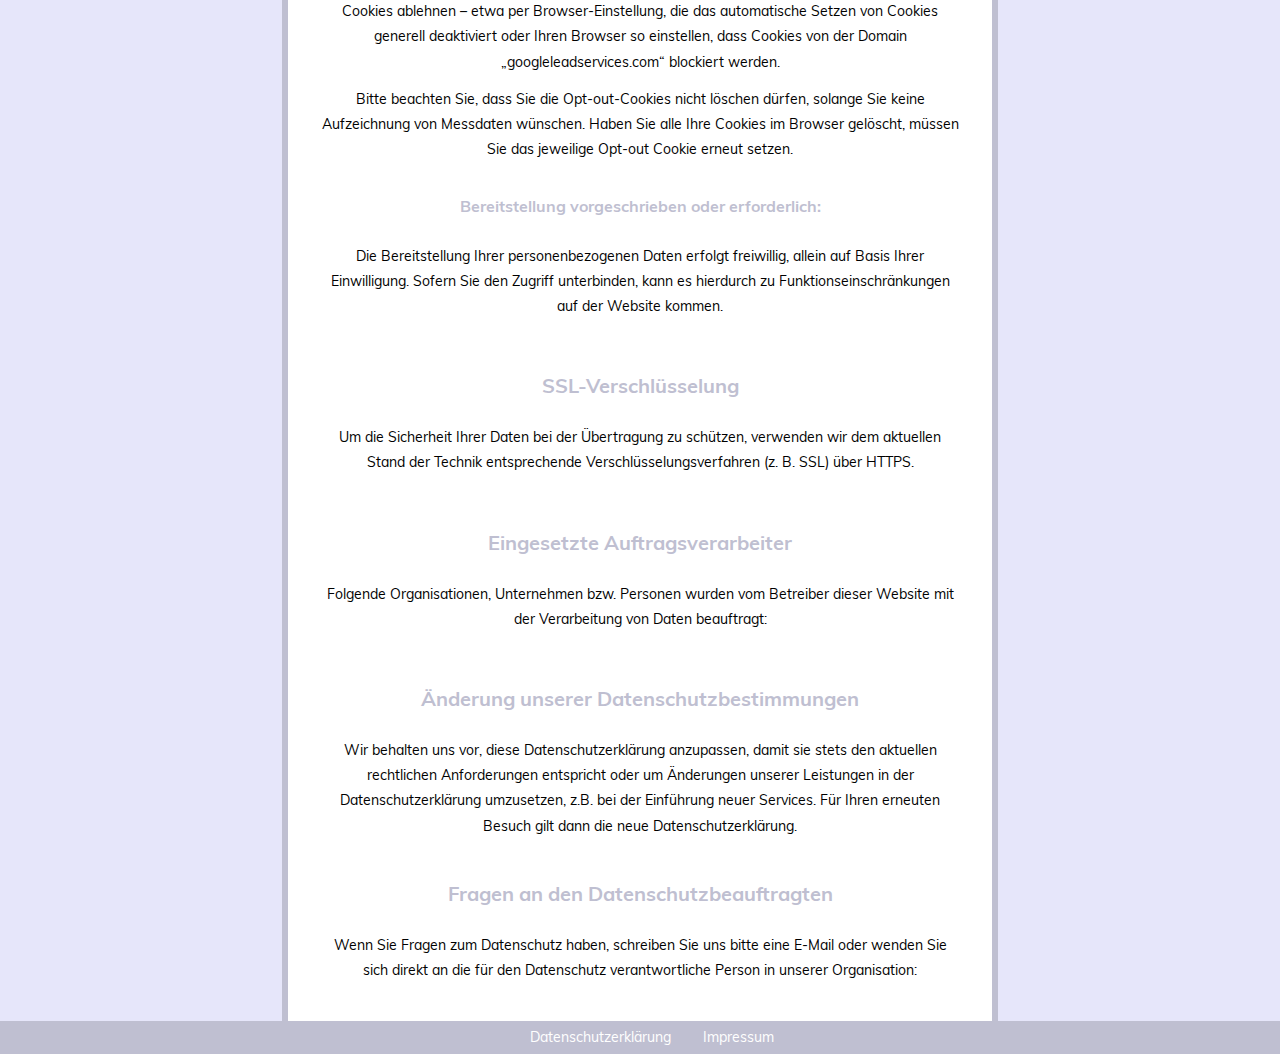
==== commit edf687ad: "Cookie-Hinweis Verbesserung" ====
--- a/datenschutz.html
+++ b/datenschutz.html
@@ -162,14 +162,14 @@
        </ul>
   </div>
 
-<div class="cookie-hinweis" id="cookiehinweis">
-    <div class="col-left">
-      <p class="p-cookie">Wir nutzen Cookies um Nutzerverhalten zu analysieren und die Nutzerfreundlichkeit der Webseite zu optimieren.<br />Mehr darüber kannst du in unserer <router-link to="/pages/datenschutz.html">Datenschutzerklärung</router-link> erfahren.</p>
-    </div>
-    <div class="col-right">
-        <a class="button" onclick='document.getElementById("cookiehinweis").style="display:none";'>Akzeptieren</a>
-    </div>
-</div>
+  <div class="cookie-hinweis" id="cookiehinweis">
+      <div class="col-left">
+        <p class="p-cookie">Wir nutzen Cookies um Nutzerverhalten zu analysieren und die Nutzerfreundlichkeit der Webseite zu optimieren.<br />Mehr darüber kannst du in unserer <a href="datenschutz.html">Datenschutzerklärung</a> erfahren.</p>
+      </div>
+      <div class="col-right">
+          <a class="button cookie-hinweis-button" onclick='cookieOk()'>Akzeptieren</a>
+      </div>
+  </div>
 
 <script>
    showCookieNotice();
